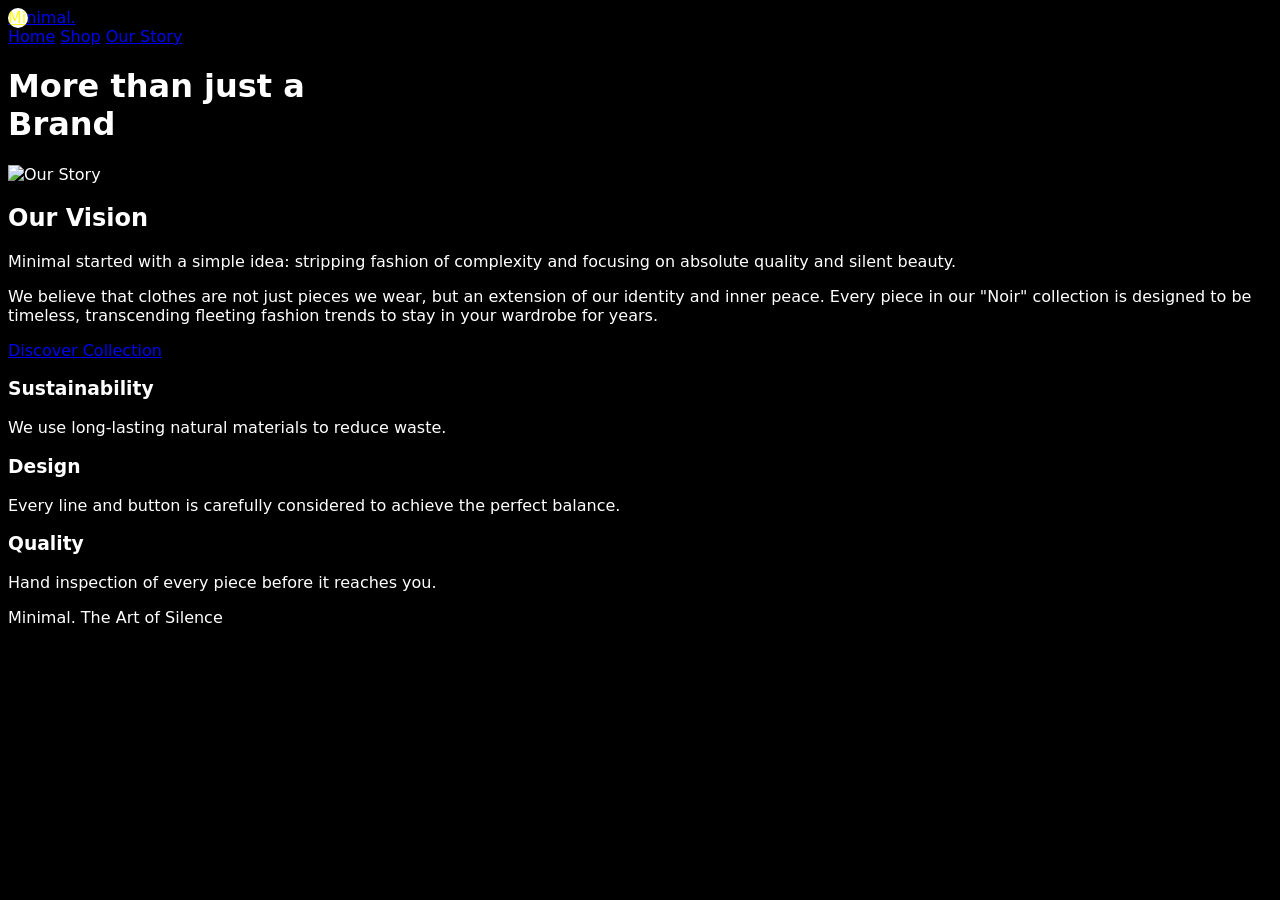
==== about-us.html @ 659686f6 "Add files via upload" ====
<!DOCTYPE html>
<html lang="en" dir="ltr">
<head>
    <meta charset="UTF-8">
    <meta name="viewport" content="width=device-width, initial-scale=1.0">
    <title>MINIMAL | Our Story</title>
    <script src="https://cdn.tailwindcss.com"></script>
    <link href="https://fonts.googleapis.com" rel="stylesheet">
    <link rel="stylesheet" href="style.css">
</head>
<body class="antialiased">
    <div id="custom-cursor"></div>

    <!-- Header -->
    <header class="fixed w-full top-0 z-50 bg-black/90 backdrop-blur-lg border-b border-white/5">
        <div class="container mx-auto px-8 py-6 flex justify-between items-center">
            <a href="index.html" class="text-2xl font-bold tracking-tighter uppercase transition-soft hover:scale-105">Minimal.</a>
            <nav class="hidden md:flex space-x-12 text-[10px] font-bold uppercase tracking-[0.2em]">
                <a href="index.html" class="glow-text transition-soft">Home</a>
                <a href="index.html#products" class="glow-text transition-soft">Shop</a>
                <a href="about-us.html" class="text-white border-b border-white pb-1">Our Story</a>
            </nav>
        </div>
    </header>

    <!-- Main Content -->
    <main class="pt-40 pb-20">
        <div class="container mx-auto px-8">
            <!-- Title Section -->
            <div class="max-w-4xl mx-auto text-center mb-24">
                <h1 class="text-5xl md:text-7xl font-bold uppercase tracking-tighter mb-8">
                    More than just a <br> <span class="text-gray-600 italic font-light">Brand</span>
                </h1>
                <div class="h-[1px] w-24 bg-white/20 mx-auto"></div>
            </div>

            <!-- Content Grid -->
            <div class="grid md:grid-cols-2 gap-20 items-center max-w-6xl mx-auto">
                <!-- Image Placeholder -->
                <div class="relative aspect-[4/5] bg-[#080808] border border-white/5 overflow-hidden">
                    <img src="https://images.unsplash.com/photo-1601926299866-6a5c9bfa6be0?q=80&w=415&auto=format&fit=crop&ixlib=rb-4.1.0&ixid=M3wxMjA3fDB8MHxwaG90by1wYWdlfHx8fGVufDB8fHx8fA%3D%3D" 
                         alt="Our Story" class="w-full h-full object-cover grayscale brightness-50 hover:brightness-100 hover:grayscale-0 transition-all duration-700">
                </div>

                <!-- Text Content -->
                <div class="space-y-8 text-left">
                    <h2 class="text-xs uppercase tracking-[0.6em] text-gray-500">Our Vision</h2>
                    <p class="text-xl md:text-2xl font-light leading-relaxed text-gray-300">
                        Minimal started with a simple idea: stripping fashion of complexity and focusing on absolute quality and silent beauty.
                    </p>
                    <p class="text-sm text-gray-500 leading-loose tracking-wide">
                        We believe that clothes are not just pieces we wear, but an extension of our identity and inner peace. Every piece in our "Noir" collection is designed to be timeless, transcending fleeting fashion trends to stay in your wardrobe for years.
                    </p>
                    <div class="pt-8">
                        <a href="index.html#products" class="glow-button inline-block bg-white text-black px-12 py-4 text-[10px] font-bold uppercase tracking-[0.3em] transition-soft">
                            Discover Collection
                        </a>
                    </div>
                </div>
            </div>

            <!-- Values Section -->
            <div class="mt-40 grid grid-cols-1 md:grid-cols-3 gap-12 text-center border-t border-white/5 pt-20">
                <div>
                    <h3 class="text-[10px] font-bold uppercase tracking-[0.4em] mb-4">Sustainability</h3>
                    <p class="text-xs text-gray-600 leading-relaxed">We use long-lasting natural materials to reduce waste.</p>
                </div>
                <div>
                    <h3 class="text-[10px] font-bold uppercase tracking-[0.4em] mb-4">Design</h3>
                    <p class="text-xs text-gray-600 leading-relaxed">Every line and button is carefully considered to achieve the perfect balance.</p>
                </div>
                <div>
                    <h3 class="text-[10px] font-bold uppercase tracking-[0.4em] mb-4">Quality</h3>
                    <p class="text-xs text-gray-600 leading-relaxed">Hand inspection of every piece before it reaches you.</p>
                </div>
            </div>
        </div>
    </main>

    <!-- Footer -->
    <footer class="bg-[#050505] border-t border-white/5 py-12 text-center">
        <p class="text-[9px] uppercase tracking-[0.5em] text-gray-800">Minimal. The Art of Silence</p>
    </footer>
    <script src="script.js"></script>
</body>
</html>
---- style.css ----
/* Global Settings */
body {
    font-family: 'Inter', system-ui, -apple-system, sans-serif;
    background-color: #000;
    color: #fff;
    overflow-x: hidden;
    cursor: none;
}

html {
    scroll-behavior: smooth;
}

/* Custom Scrollbar */
::-webkit-scrollbar { width: 5px; }
::-webkit-scrollbar-track { background: #000; }
::-webkit-scrollbar-thumb { background: #333; border-radius: 10px; }

/* Custom Cursor */
#custom-cursor {
    width: 20px;
    height: 20px;
    background: white;
    border-radius: 50%;
    position: fixed;
    pointer-events: none;
    z-index: 9999;
    mix-blend-mode: difference;
    transition: transform 0.15s ease-out, opacity 0.3s ease;
}

.cursor-hover {
    transform: scale(4);
    opacity: 0.5;
}

@media (max-width: 768px) {
    #custom-cursor { display: none; }
    body { cursor: auto; }
}

/* Effects and Transitions */
.transition-soft { 
    transition: all 0.5s cubic-bezier(0.165, 0.84, 0.44, 1); 
}

.glow-text:hover { 
    text-shadow: 0 0 10px rgba(255, 255, 255, 0.8); 
    color: #fff; 
}

.glow-button {
    transition: all 0.4s cubic-bezier(0.165, 0.84, 0.44, 1);
}

.glow-button:hover {
    box-shadow: 0 0 25px rgba(255, 255, 255, 0.7);
    transform: translateY(-3px);
    background-color: #fff;
    color: #000;
}

/* Shop Elements (Index) */
.product-card:hover {
    box-shadow: 0 20px 40px rgba(255, 255, 255, 0.05);
    transform: translateY(-5px);
    transition: all 0.5s ease;
}

.ambient-bg {
    position: fixed;
    top: 0;
    left: 0;
    width: 100%;
    height: 100%;
    background: radial-gradient(circle at 50% 50%, rgba(255, 255, 255, 0.03) 0%, transparent 50%);
    pointer-events: none;
    z-index: -1;
    animation: moveBg 15s infinite alternate ease-in-out;
}

@keyframes moveBg {
    0% { transform: translate(-10%, -10%) scale(1); }
    100% { transform: translate(10%, 10%) scale(1.2); }
}

.cart-open { overflow: hidden; }
.active-link { border-bottom: 2px solid white; padding-bottom: 4px; }
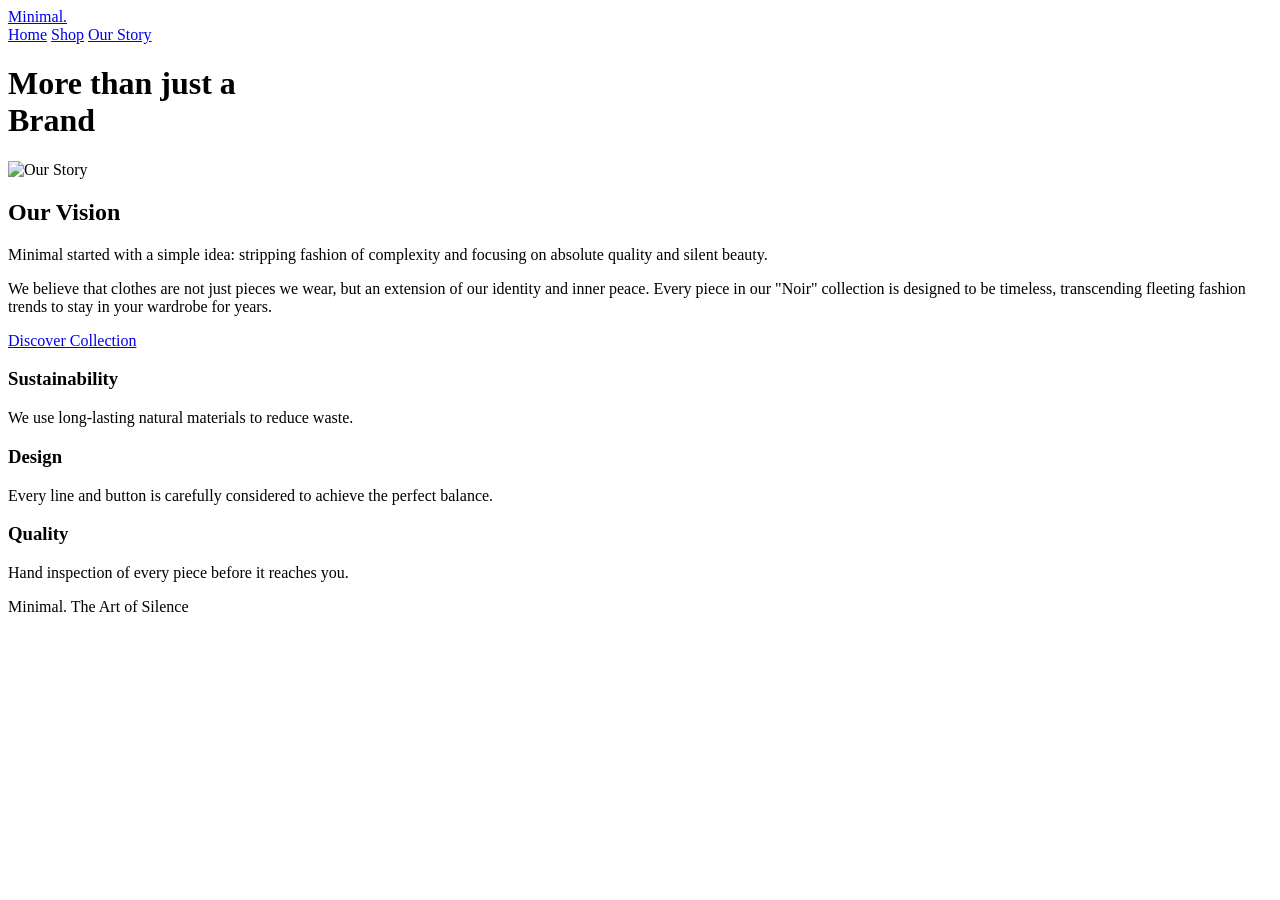
==== commit 98cb185e: "Add files via upload" ====
--- a/about-us.html
+++ b/about-us.html
@@ -5,8 +5,8 @@
     <meta name="viewport" content="width=device-width, initial-scale=1.0">
     <title>MINIMAL | Our Story</title>
     <script src="https://cdn.tailwindcss.com"></script>
-    <link href="https://fonts.googleapis.com" rel="stylesheet">
-    <link rel="stylesheet" href="style.css">
+    <link href="https://fonts.googleapis.com/css2?family=Inter:wght@300;400;700&display=swap" rel="stylesheet">
+    <link rel="stylesheet" href="assets/style.css">
 </head>
 <body class="antialiased">
     <div id="custom-cursor"></div>
@@ -81,6 +81,6 @@
     <footer class="bg-[#050505] border-t border-white/5 py-12 text-center">
         <p class="text-[9px] uppercase tracking-[0.5em] text-gray-800">Minimal. The Art of Silence</p>
     </footer>
-    <script src="script.js"></script>
+    <script src="assets/script.js"></script>
 </body>
 </html>
